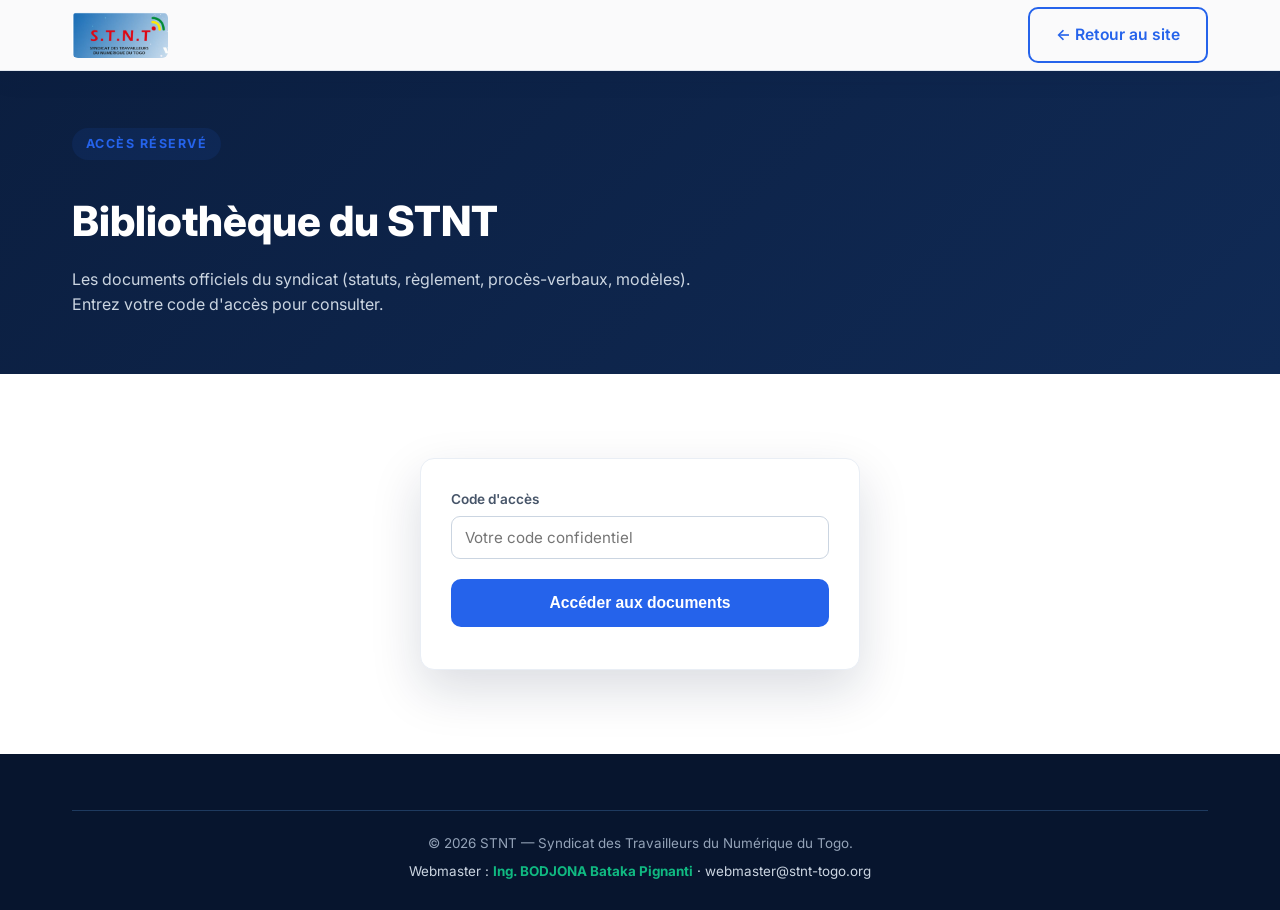
==== bibliotheque.html @ 3d1296dc "Bibliotheque securisee (Edge Function + code) et Galerie publique : pages, scripts, SQL, guide" ====
<!DOCTYPE html>
<html lang="fr">
<head>
  <meta charset="UTF-8" />
  <meta name="viewport" content="width=device-width, initial-scale=1.0" />
  <title>Bibliothèque — STNT</title>
  <meta name="description" content="Espace documentaire réservé du Syndicat des Travailleurs du Numérique du Togo." />
  <meta name="robots" content="noindex" />
  <meta name="theme-color" content="#0B1E3F" />
  <link rel="icon" type="image/svg+xml" href="assets/favicon.svg" />
  <link rel="preconnect" href="https://fonts.googleapis.com" />
  <link rel="preconnect" href="https://fonts.gstatic.com" crossorigin />
  <link href="https://fonts.googleapis.com/css2?family=Inter:wght@400;500;600;700;800&display=swap" rel="stylesheet" />
  <link rel="stylesheet" href="css/styles.css" />
</head>
<body>
  <header class="header scrolled">
    <div class="container header__inner">
      <a href="index.html" class="brand"><img src="assets/Logo_STNT.PNG" alt="STNT" class="brand__img" /></a>
      <a href="index.html" class="btn btn--outline">← Retour au site</a>
    </div>
  </header>

  <section class="page-hero">
    <div class="container">
      <span class="section__tag">Accès réservé</span>
      <h1>Bibliothèque du STNT</h1>
      <p>Les documents officiels du syndicat (statuts, règlement, procès-verbaux, modèles). Entrez votre code d'accès pour consulter.</p>
    </div>
  </section>

  <section class="section">
    <div class="container">
      <div id="biblioGate" class="biblio-gate">
        <form id="biblioForm" class="form">
          <div class="form__row">
            <label for="code">Code d'accès</label>
            <input type="password" id="code" autocomplete="off" required placeholder="Votre code confidentiel" />
          </div>
          <button type="submit" class="btn btn--cobalt">Accéder aux documents</button>
          <p id="biblioMsg" class="form__note"></p>
        </form>
      </div>
      <div id="biblioList" class="biblio-list" hidden></div>
    </div>
  </section>

  <footer class="footer">
    <div class="container">
      <div class="footer__bottom">
        <p>&copy; 2026 STNT — Syndicat des Travailleurs du Numérique du Togo.</p>
        <p class="footer__sign">Webmaster : <strong>Ing. BODJONA Bataka Pignanti</strong> · webmaster@stnt-togo.org</p>
      </div>
    </div>
  </footer>

  <script src="js/supabase-config.js"></script>
  <script src="js/bibliotheque.js"></script>
</body>
</html>
---- css/styles.css ----
/* ============================================================
   STNT — Syndicat des Travailleurs du Numérique du Togo
   Feuille de style principale
   Webmaster : Ing. BODJONA Bataka Pignanti
   ============================================================ */

:root {
  /* Palette : bleu nuit / cobalt + vert émeraude + gris acier */
  --nuit: #0B1E3F;
  --nuit-2: #102a55;
  --cobalt: #2563EB;
  --cobalt-light: #3b82f6;
  --emeraude: #059669;
  --emeraude-light: #10B981;
  --acier: #475569;
  --acier-light: #64748B;
  --gris-bg: #F1F5F9;
  --gris-card: #ffffff;
  --texte: #1e293b;
  --blanc: #ffffff;

  --radius: 14px;
  --shadow: 0 10px 30px rgba(11, 30, 63, 0.08);
  --shadow-lg: 0 20px 50px rgba(11, 30, 63, 0.15);
  --maxw: 1180px;
  --transition: 0.25s ease;
}

* { margin: 0; padding: 0; box-sizing: border-box; }

html { scroll-behavior: smooth; scroll-padding-top: 80px; }

body {
  font-family: 'Inter', -apple-system, BlinkMacSystemFont, 'Segoe UI', Roboto, sans-serif;
  color: var(--texte);
  background: var(--blanc);
  line-height: 1.6;
  -webkit-font-smoothing: antialiased;
}

img { max-width: 100%; display: block; }
a { color: inherit; text-decoration: none; }

.container { width: 100%; max-width: var(--maxw); margin: 0 auto; padding: 0 22px; }

.section { padding: 84px 0; }
.section--gris { background: var(--gris-bg); }
.section--nuit { background: var(--nuit); color: var(--blanc); }

.section__head { text-align: center; max-width: 720px; margin: 0 auto 54px; }
.section__tag {
  display: inline-block; font-size: 0.78rem; font-weight: 700; letter-spacing: 0.12em;
  text-transform: uppercase; color: var(--cobalt); background: rgba(37, 99, 235, 0.1);
  padding: 6px 14px; border-radius: 999px; margin-bottom: 16px;
}
.section--nuit .section__tag { color: var(--emeraude-light); background: rgba(16, 185, 129, 0.15); }
.section__title { font-size: clamp(1.7rem, 3.5vw, 2.4rem); font-weight: 800; line-height: 1.2; color: var(--nuit); }
.section--nuit .section__title { color: var(--blanc); }
.section__subtitle { margin-top: 14px; color: var(--acier-light); font-size: 1.05rem; }
.section--nuit .section__subtitle { color: #cbd5e1; }

/* ---------- Boutons ---------- */
.btn {
  display: inline-flex; align-items: center; gap: 9px; font-weight: 600; font-size: 0.98rem;
  padding: 13px 26px; border-radius: 10px; border: 2px solid transparent;
  cursor: pointer; transition: var(--transition); white-space: nowrap;
}
.btn--primary { background: var(--emeraude); color: var(--blanc); }
.btn--primary:hover { background: var(--emeraude-light); transform: translateY(-2px); box-shadow: 0 8px 20px rgba(5, 150, 105, 0.35); }
.btn--cobalt { background: var(--cobalt); color: var(--blanc); }
.btn--cobalt:hover { background: var(--cobalt-light); transform: translateY(-2px); }
.btn--ghost { background: transparent; color: var(--blanc); border-color: rgba(255,255,255,0.4); }
.btn--ghost:hover { background: rgba(255,255,255,0.1); border-color: var(--blanc); }
.btn--outline { background: transparent; color: var(--cobalt); border-color: var(--cobalt); }
.btn--outline:hover { background: var(--cobalt); color: var(--blanc); }

/* ---------- Header ---------- */
.header {
  position: fixed; top: 0; left: 0; right: 0; z-index: 1000;
  background: rgba(255, 255, 255, 0.92); backdrop-filter: blur(10px);
  border-bottom: 1px solid #e2e8f0; transition: var(--transition);
}
.header__inner { display: flex; align-items: center; justify-content: space-between; height: 70px; }
.brand { display: flex; align-items: center; gap: 12px; }
.brand__logo { width: 42px; height: 42px; }
.brand__text strong { display: block; font-weight: 800; color: var(--nuit); font-size: 1.05rem; line-height: 1.1; }
.brand__text span { font-size: 0.72rem; color: var(--acier-light); }

.nav { display: flex; align-items: center; gap: 28px; }
.nav a { font-size: 0.92rem; font-weight: 500; color: var(--acier); transition: var(--transition); }
.nav a:hover { color: var(--cobalt); }

.header__cta { display: flex; align-items: center; gap: 12px; }
.nav-toggle { display: none; background: none; border: none; cursor: pointer; flex-direction: column; gap: 5px; }
.nav-toggle span { width: 26px; height: 2px; background: var(--nuit); border-radius: 2px; transition: var(--transition); }

/* ---------- Hero ---------- */
.hero {
  position: relative; padding: 150px 0 90px;
  background:
    linear-gradient(90deg, rgba(11,30,63,0.96) 0%, rgba(11,30,63,0.80) 42%, rgba(11,30,63,0.40) 70%, rgba(11,30,63,0.15) 100%),
    url('../assets/hero-bg.png') center right / cover no-repeat,
    var(--nuit);
  color: var(--blanc); overflow: hidden;
}
.hero::after {
  content: ''; position: absolute; inset: 0; opacity: 0.25; pointer-events: none;
  background-image: radial-gradient(circle at 15% 80%, rgba(16,185,129,0.35), transparent 42%);
}
.hero__inner { position: relative; z-index: 2; max-width: 760px; }
.hero__badge {
  display: inline-flex; align-items: center; gap: 8px; font-size: 0.82rem; font-weight: 600;
  background: rgba(255,255,255,0.1); border: 1px solid rgba(255,255,255,0.2);
  padding: 7px 16px; border-radius: 999px; margin-bottom: 22px;
}
.hero h1 { font-size: clamp(2.1rem, 5vw, 3.4rem); font-weight: 800; line-height: 1.12; }
.hero h1 .accent { color: var(--emeraude-light); }
.hero p { margin-top: 20px; font-size: 1.15rem; color: #d8e2f0; max-width: 620px; }
.hero__actions { margin-top: 34px; display: flex; gap: 14px; flex-wrap: wrap; }
@media (max-width: 700px) {
  .hero {
    background:
      linear-gradient(180deg, rgba(11,30,63,0.90) 0%, rgba(11,30,63,0.72) 60%, rgba(11,30,63,0.55) 100%),
      url('../assets/hero-bg.png') center / cover no-repeat,
      var(--nuit);
  }
}

/* ---------- Bandeau actualités ---------- */
.ticker { background: var(--emeraude); color: var(--blanc); overflow: hidden; white-space: nowrap; }
.ticker__inner { display: inline-flex; gap: 60px; padding: 11px 0; animation: ticker 28s linear infinite; }
.ticker__inner span { font-size: 0.9rem; font-weight: 500; }
.ticker__inner span::before { content: '◆'; margin-right: 12px; opacity: 0.6; }
@keyframes ticker { from { transform: translateX(0); } to { transform: translateX(-50%); } }

/* ---------- Impact / compteurs ---------- */
.impact { display: grid; grid-template-columns: repeat(4, 1fr); gap: 24px; }
.stat { text-align: center; padding: 26px 16px; background: var(--gris-card); border-radius: var(--radius); box-shadow: var(--shadow); }
.stat__num { font-size: 2.5rem; font-weight: 800; color: var(--cobalt); line-height: 1; }
.stat__label { margin-top: 8px; font-size: 0.92rem; color: var(--acier); font-weight: 500; }

/* ---------- Grilles de cartes ---------- */
.grid { display: grid; gap: 24px; }
.grid--3 { grid-template-columns: repeat(3, 1fr); }
.grid--4 { grid-template-columns: repeat(4, 1fr); }

.card {
  background: var(--gris-card); border-radius: var(--radius); padding: 28px;
  box-shadow: var(--shadow); transition: var(--transition); border: 1px solid #e9eef5;
}
.card:hover { transform: translateY(-5px); box-shadow: var(--shadow-lg); }
.card__icon {
  width: 52px; height: 52px; border-radius: 12px; display: grid; place-items: center;
  background: rgba(37,99,235,0.1); color: var(--cobalt); font-size: 1.5rem; margin-bottom: 18px;
}
.card h3 { font-size: 1.15rem; color: var(--nuit); margin-bottom: 8px; }
.card p { color: var(--acier-light); font-size: 0.96rem; }

/* ---------- Mot du SG ---------- */
.sg { display: grid; grid-template-columns: 280px 1fr; gap: 44px; align-items: center; }
.sg__photo {
  aspect-ratio: 1; border-radius: var(--radius); background: linear-gradient(135deg, var(--cobalt), var(--nuit));
  display: grid; place-items: center; color: rgba(255,255,255,0.85); box-shadow: var(--shadow-lg);
}
.sg__photo svg { width: 120px; height: 120px; }
.sg__photo--img { padding: 0; overflow: hidden; background: var(--nuit-2); }
.sg__photo--img img { width: 100%; height: 100%; object-fit: cover; }
.sg__quote { font-size: 1.12rem; font-style: italic; color: #e2e8f0; position: relative; padding-left: 28px; }
.sg__quote::before { content: '“'; position: absolute; left: -6px; top: -18px; font-size: 4rem; color: var(--emeraude-light); font-family: Georgia, serif; }
.sg__author { margin-top: 22px; font-style: normal; }
.sg__author strong { display: block; color: var(--blanc); font-size: 1.05rem; }
.sg__author span { color: var(--emeraude-light); font-size: 0.92rem; }

/* ---------- Bureau national ---------- */
.member { text-align: center; padding: 26px 18px; position: relative; }
.member__badge {
  position: absolute; top: 14px; right: 14px; font-size: 0.66rem; font-weight: 700;
  background: var(--emeraude); color: var(--blanc); padding: 3px 9px; border-radius: 999px;
}
.member__avatar {
  width: 92px; height: 92px; border-radius: 50%; margin: 0 auto 16px;
  background: linear-gradient(135deg, var(--gris-bg), #dbe4f0); display: grid; place-items: center;
  color: var(--cobalt); font-size: 1.8rem; font-weight: 800; border: 3px solid #fff; box-shadow: var(--shadow);
}
.member h4 { color: var(--nuit); font-size: 1.02rem; }
.member__role { color: var(--cobalt); font-size: 0.85rem; font-weight: 600; margin-top: 4px; }

/* ---------- Adhésion (formulaire) ---------- */
.join { display: grid; grid-template-columns: 1fr 1fr; gap: 44px; align-items: start; }
.join__intro h3 { font-size: 1.4rem; color: var(--nuit); margin-bottom: 14px; }
.join__list { list-style: none; margin-top: 18px; }
.join__list li { padding: 9px 0 9px 32px; position: relative; color: var(--acier); }
.join__list li::before {
  content: '✓'; position: absolute; left: 0; top: 9px; width: 22px; height: 22px;
  background: var(--emeraude); color: #fff; border-radius: 50%; display: grid; place-items: center; font-size: 0.75rem;
}
.form { background: var(--gris-card); padding: 30px; border-radius: var(--radius); box-shadow: var(--shadow-lg); border: 1px solid #e9eef5; }
.form__row { margin-bottom: 16px; }
.form__row--2 { display: grid; grid-template-columns: 1fr 1fr; gap: 14px; }
.form label { display: block; font-size: 0.85rem; font-weight: 600; color: var(--acier); margin-bottom: 6px; }
.form input, .form select {
  width: 100%; padding: 11px 13px; border: 1px solid #cbd5e1; border-radius: 9px;
  font-family: inherit; font-size: 0.95rem; transition: var(--transition); background: #fff;
}
.form input:focus, .form select:focus { outline: none; border-color: var(--cobalt); box-shadow: 0 0 0 3px rgba(37,99,235,0.12); }
.form__photo {
  border: 2px dashed #cbd5e1; border-radius: 10px; padding: 20px; text-align: center;
  color: var(--acier-light); cursor: pointer; transition: var(--transition); font-size: 0.9rem;
}
.form__photo:hover { border-color: var(--cobalt); background: rgba(37,99,235,0.03); }
.form__consent { display: flex; gap: 10px; align-items: flex-start; font-size: 0.82rem; color: var(--acier-light); }
.form__consent input { width: auto; margin-top: 3px; }
.form .btn { width: 100%; justify-content: center; margin-top: 4px; }
.form__note { font-size: 0.78rem; color: var(--acier-light); text-align: center; margin-top: 12px; }
.form__pay { display: flex; gap: 8px; justify-content: center; margin-top: 14px; flex-wrap: wrap; }
.pay-chip { font-size: 0.72rem; font-weight: 600; background: var(--gris-bg); color: var(--acier); padding: 5px 11px; border-radius: 6px; }

/* ---------- Cartographie ---------- */
#map { height: 440px; border-radius: var(--radius); box-shadow: var(--shadow-lg); z-index: 1; }
.map-legend { display: flex; gap: 18px; justify-content: center; margin-top: 20px; flex-wrap: wrap; font-size: 0.85rem; color: var(--acier); }
.map-legend span { display: inline-flex; align-items: center; gap: 7px; }
.dot { width: 13px; height: 13px; border-radius: 50%; }

/* ---------- Donateurs ---------- */
.donors { display: grid; grid-template-columns: 1.3fr 1fr; gap: 40px; align-items: start; }
.donor-wall { display: grid; grid-template-columns: repeat(3, 1fr); gap: 14px; }
.donor {
  background: var(--gris-card); border-radius: 12px; padding: 20px 14px; text-align: center;
  box-shadow: var(--shadow); border: 1px solid #e9eef5;
}
.donor__logo { width: 46px; height: 46px; margin: 0 auto 10px; border-radius: 10px; background: var(--gris-bg); display: grid; place-items: center; color: var(--cobalt); font-weight: 800; }
.donor strong { display: block; font-size: 0.9rem; color: var(--nuit); }
.donor span { font-size: 0.76rem; color: var(--acier-light); }
.transparency { background: var(--gris-card); padding: 28px; border-radius: var(--radius); box-shadow: var(--shadow); border: 1px solid #e9eef5; }
.transparency h3 { color: var(--nuit); margin-bottom: 18px; font-size: 1.15rem; }
.bar { margin-bottom: 15px; }
.bar__head { display: flex; justify-content: space-between; font-size: 0.86rem; margin-bottom: 5px; color: var(--acier); font-weight: 500; }
.bar__track { height: 9px; background: var(--gris-bg); border-radius: 999px; overflow: hidden; }
.bar__fill { height: 100%; border-radius: 999px; }

/* ---------- Délégués du personnel ---------- */
.delegs { display: grid; grid-template-columns: 1fr 1fr; gap: 24px; }
.deleg-card { background: var(--gris-card); border-radius: var(--radius); box-shadow: var(--shadow); border: 1px solid #e9eef5; padding: 28px; transition: var(--transition); }
.deleg-card:hover { box-shadow: var(--shadow-lg); }
.deleg-card__head { display: flex; align-items: center; gap: 14px; padding-bottom: 18px; border-bottom: 1px solid #e9eef5; margin-bottom: 18px; }
.deleg-card__logo { width: 56px; height: 56px; border-radius: 12px; display: grid; place-items: center; font-weight: 800; color: #fff; font-size: 0.95rem; flex-shrink: 0; }
.deleg-card__logo--yas { background: linear-gradient(135deg, #6d28d9, #2563EB); }
.deleg-card__logo--mixx { background: linear-gradient(135deg, #059669, #0891b2); }
.deleg-card__head h3 { color: var(--nuit); font-size: 1.2rem; }
.deleg-card__head span { font-size: 0.84rem; color: var(--acier-light); }
.deleg-sub { font-size: 0.76rem; font-weight: 700; letter-spacing: 0.08em; text-transform: uppercase; color: var(--cobalt); margin: 4px 0 12px; }
.deleg-bureau { list-style: none; margin-bottom: 22px; }
.deleg-bureau li { display: flex; justify-content: space-between; gap: 12px; padding: 9px 0; border-bottom: 1px dashed #e2e8f0; font-size: 0.92rem; }
.deleg-bureau li:last-child { border-bottom: none; }
.deleg-role { color: var(--acier); }
.deleg-name { color: var(--nuit); font-weight: 600; text-align: right; }
.deleg-comm { display: flex; flex-direction: column; gap: 12px; }
.comm-item { background: var(--gris-bg); border-left: 3px solid var(--emeraude); border-radius: 8px; padding: 12px 14px; }
.comm-item .comm-date { font-size: 0.72rem; font-weight: 700; color: var(--emeraude); text-transform: uppercase; letter-spacing: 0.05em; }
.comm-item p { font-size: 0.9rem; color: var(--acier); margin-top: 4px; }

/* ---------- FAQ ---------- */
.faq { max-width: 820px; margin: 0 auto; display: flex; flex-direction: column; gap: 14px; }
.faq__item { background: var(--gris-card); border: 1px solid #e9eef5; border-radius: 12px; box-shadow: var(--shadow); overflow: hidden; }
.faq__item summary { cursor: pointer; padding: 18px 22px; font-weight: 600; color: var(--nuit); list-style: none; display: flex; justify-content: space-between; align-items: center; gap: 16px; transition: var(--transition); }
.faq__item summary::-webkit-details-marker { display: none; }
.faq__item summary::after { content: '+'; font-size: 1.6rem; color: var(--cobalt); font-weight: 400; line-height: 1; flex-shrink: 0; transition: transform 0.25s ease; }
.faq__item[open] summary::after { transform: rotate(45deg); }
.faq__item summary:hover { color: var(--cobalt); }
.faq__item p { padding: 0 22px 20px; color: var(--acier-light); font-size: 0.96rem; }

/* ---------- Solidarité ---------- */
.solid-card__list { list-style: none; margin-top: 16px; padding-top: 16px; border-top: 1px solid #eef2f7; }
.solid-card__list li { position: relative; padding: 6px 0 6px 26px; color: var(--acier); font-size: 0.9rem; }
.solid-card__list li::before { content: '✓'; position: absolute; left: 0; top: 7px; width: 18px; height: 18px; background: var(--emeraude); color: #fff; border-radius: 50%; display: grid; place-items: center; font-size: 0.62rem; }
.solid-cta { text-align: center; margin-top: 38px; }

/* ---------- Contact ---------- */
.contact { display: grid; grid-template-columns: 1fr 1fr; gap: 44px; }
.contact__item { display: flex; gap: 14px; align-items: flex-start; margin-bottom: 22px; }
.contact__item .ico { width: 44px; height: 44px; border-radius: 10px; background: rgba(16,185,129,0.15); color: var(--emeraude-light); display: grid; place-items: center; flex-shrink: 0; }
.contact__item strong { display: block; color: var(--blanc); }
.contact__item span { color: #cbd5e1; font-size: 0.92rem; }

/* ---------- Footer ---------- */
.footer { background: #07152e; color: #94a3b8; padding: 56px 0 28px; }
.footer__grid { display: grid; grid-template-columns: 2fr 1fr 1fr; gap: 40px; margin-bottom: 40px; }
.footer__brand strong { color: var(--blanc); font-size: 1.1rem; display: block; margin-bottom: 10px; }
.footer h5 { color: var(--blanc); font-size: 0.95rem; margin-bottom: 16px; }
.footer ul { list-style: none; }
.footer ul li { margin-bottom: 9px; font-size: 0.9rem; }
.footer ul li a:hover { color: var(--emeraude-light); }
.footer__bottom {
  border-top: 1px solid #1e3a5f; padding-top: 22px; text-align: center; font-size: 0.84rem;
  display: flex; flex-direction: column; gap: 6px;
}
.footer__sign { color: #cbd5e1; }
.footer__sign strong { color: var(--emeraude-light); }

/* ---------- Toast ---------- */
.toast {
  position: fixed; bottom: 24px; left: 50%; transform: translateX(-50%) translateY(120px);
  background: var(--nuit); color: #fff; padding: 14px 24px; border-radius: 10px;
  box-shadow: var(--shadow-lg); font-size: 0.9rem; z-index: 2000; transition: transform 0.4s ease; max-width: 90%;
}
.toast.show { transform: translateX(-50%) translateY(0); }
.toast--ok { border-left: 4px solid var(--emeraude-light); }

/* ---------- Reveal animation ---------- */
.reveal { opacity: 0; transform: translateY(24px); transition: opacity 0.6s ease, transform 0.6s ease; }
.reveal.visible { opacity: 1; transform: none; }

/* ---------- Responsive ---------- */
@media (max-width: 940px) {
  .nav, .header__cta .btn { display: none; }
  .nav-toggle { display: flex; }
  .nav.open {
    display: flex; position: absolute; top: 70px; left: 0; right: 0; flex-direction: column;
    background: #fff; padding: 20px; gap: 16px; box-shadow: var(--shadow-lg); border-bottom: 1px solid #e2e8f0;
  }
  .impact { grid-template-columns: repeat(2, 1fr); }
  .grid--3, .grid--4 { grid-template-columns: repeat(2, 1fr); }
  .sg, .join, .donors, .contact, .delegs { grid-template-columns: 1fr; }
  .donor-wall { grid-template-columns: repeat(2, 1fr); }
  .footer__grid { grid-template-columns: 1fr; gap: 28px; }
}
@media (max-width: 560px) {
  .impact, .grid--3, .grid--4, .donor-wall { grid-template-columns: 1fr; }
  .form__row--2 { grid-template-columns: 1fr; }
  .section { padding: 60px 0; }
}

/* ---------- Finitions & micro-interactions ---------- */
.header { transition: box-shadow 0.3s ease, background 0.3s ease; }
.header.scrolled { box-shadow: 0 6px 24px rgba(11,30,63,0.10); background: rgba(255,255,255,0.98); }

/* Révélations en cascade (délai posé en JS via --d) */
.reveal { transition-delay: var(--d, 0ms); }

/* Pause du bandeau d'actualités au survol */
.ticker:hover .ticker__inner { animation-play-state: paused; }

/* Accessibilité : focus clairement visible au clavier */
a:focus-visible, button:focus-visible, input:focus-visible,
select:focus-visible, summary:focus-visible, [tabindex]:focus-visible {
  outline: 3px solid var(--cobalt-light); outline-offset: 2px; border-radius: 4px;
}

/* Lien actif dans la navigation */
.nav a.active:not(.btn) { color: var(--cobalt); }

/* Indicateur de défilement du hero */
.hero__scroll { position: absolute; left: 50%; bottom: 22px; transform: translateX(-50%); z-index: 2; opacity: 0.7; transition: opacity 0.25s ease; }
.hero__scroll:hover { opacity: 1; }
.hero__scroll span { display: block; width: 22px; height: 36px; border: 2px solid rgba(255,255,255,0.5); border-radius: 14px; position: relative; }
.hero__scroll span::after { content: ''; position: absolute; left: 50%; top: 7px; width: 4px; height: 7px; background: #fff; border-radius: 2px; transform: translateX(-50%); animation: scrollDot 1.6s ease-in-out infinite; }
@keyframes scrollDot { 0% { opacity: 0; top: 7px; } 40% { opacity: 1; } 80% { opacity: 0; top: 18px; } 100% { opacity: 0; } }

/* Respect des préférences de mouvement réduit */
@media (prefers-reduced-motion: reduce) {
  *, *::before, *::after { animation-duration: 0.001ms !important; animation-iteration-count: 1 !important; transition-duration: 0.001ms !important; scroll-behavior: auto !important; }
  .reveal { opacity: 1 !important; transform: none !important; }
}

/* ---------- Logo officiel ---------- */
.brand__img { height: 46px; width: auto; display: block; border-radius: 6px; }
@media (max-width: 560px) { .brand__img { height: 40px; } }

/* ---------- Pages internes (galerie & bibliothèque) ---------- */
.page-hero { background: linear-gradient(135deg, var(--nuit), var(--nuit-2)); color: #fff; padding: 128px 0 56px; }
.page-hero h1 { font-size: clamp(1.8rem, 4vw, 2.6rem); font-weight: 800; margin-top: 12px; }
.page-hero p { color: #cbd5e1; margin-top: 12px; max-width: 620px; }
.page-loading, .page-empty { text-align: center; color: var(--acier-light); padding: 44px 0; }

.galerie-grid { display: grid; grid-template-columns: repeat(3, 1fr); gap: 18px; }
.galerie-item { background: var(--gris-card); border-radius: 12px; overflow: hidden; box-shadow: var(--shadow); border: 1px solid #e9eef5; }
.galerie-item img, .galerie-item video { width: 100%; height: 220px; object-fit: cover; display: block; background: #000; }
.galerie-item__bar { display: flex; align-items: center; justify-content: space-between; gap: 10px; padding: 10px 14px; font-size: 0.85rem; color: var(--acier); }
.galerie-dl { color: var(--cobalt); font-size: 1.2rem; text-decoration: none; flex-shrink: 0; }

.biblio-gate .form { max-width: 440px; margin: 0 auto; }
.biblio-cat { color: var(--nuit); margin: 28px 0 14px; font-size: 1.15rem; border-left: 3px solid var(--emeraude); padding-left: 12px; }
.biblio-grid { display: grid; grid-template-columns: repeat(3, 1fr); gap: 14px; }
.biblio-doc { display: flex; align-items: center; gap: 12px; background: var(--gris-card); border: 1px solid #e9eef5; border-radius: 10px; padding: 16px; box-shadow: var(--shadow); color: var(--nuit); text-decoration: none; transition: var(--transition); }
.biblio-doc:hover { transform: translateY(-3px); box-shadow: var(--shadow-lg); color: var(--cobalt); }
.biblio-doc__ico { font-size: 1.6rem; }
.biblio-doc__t { font-weight: 600; font-size: 0.92rem; }

@media (max-width: 900px) { .galerie-grid, .biblio-grid { grid-template-columns: repeat(2, 1fr); } }
@media (max-width: 560px) { .galerie-grid, .biblio-grid { grid-template-columns: 1fr; } }
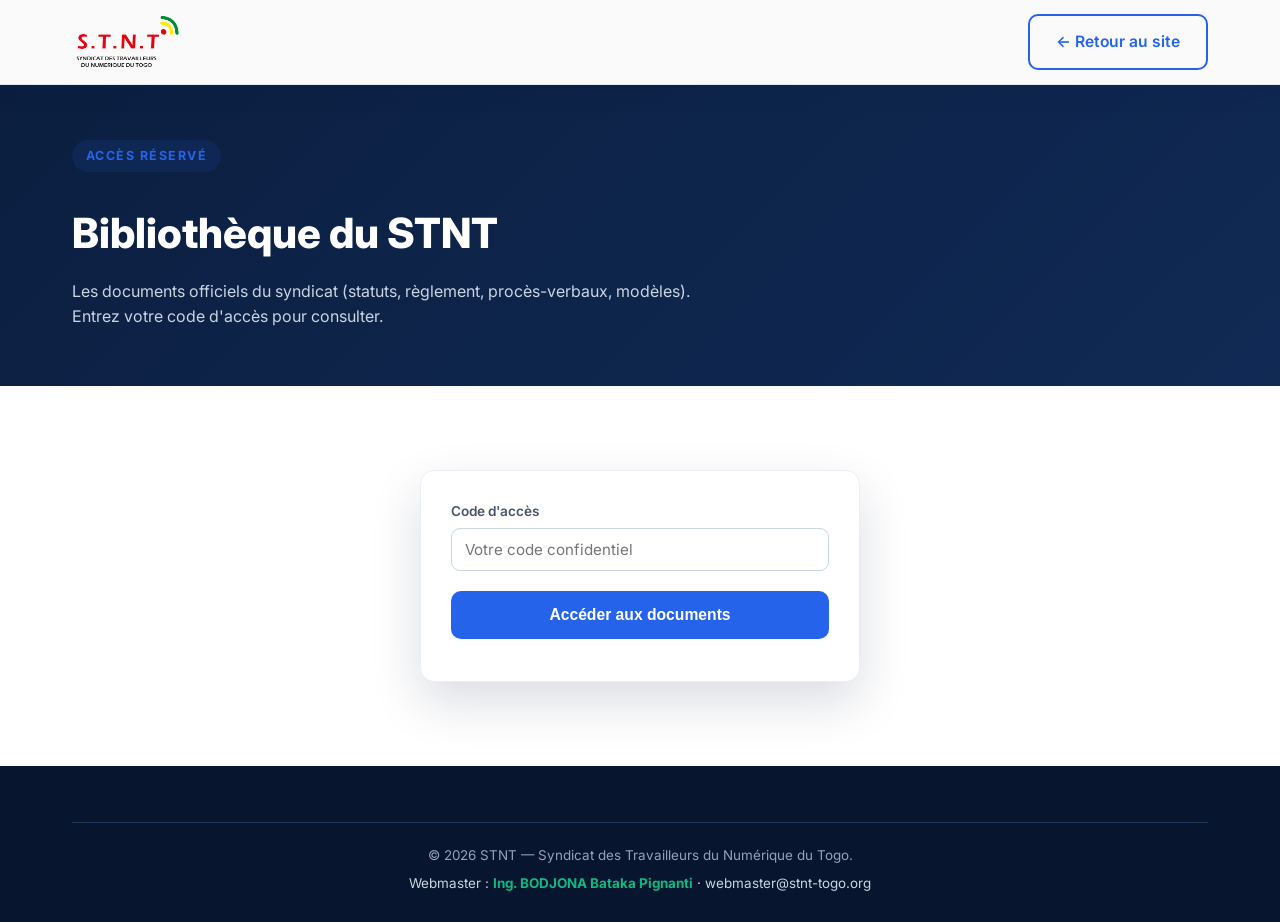
==== commit e320cf31: "Logo : remplace par LOGO STNT-03 a fond transparent (logo-stnt.png), nom de fichier propre sans espa" ====
--- a/bibliotheque.html
+++ b/bibliotheque.html
@@ -16,7 +16,7 @@
 <body>
   <header class="header scrolled">
     <div class="container header__inner">
-      <a href="index.html" class="brand"><img src="assets/Logo_STNT.PNG" alt="STNT" class="brand__img" /></a>
+      <a href="index.html" class="brand"><img src="assets/logo-stnt.png" alt="STNT" class="brand__img" /></a>
       <a href="index.html" class="btn btn--outline">← Retour au site</a>
     </div>
   </header>
--- a/css/styles.css
+++ b/css/styles.css
@@ -28,7 +28,7 @@
 
 * { margin: 0; padding: 0; box-sizing: border-box; }
 
-html { scroll-behavior: smooth; scroll-padding-top: 80px; }
+html { scroll-behavior: smooth; scroll-padding-top: 96px; }
 
 body {
   font-family: 'Inter', -apple-system, BlinkMacSystemFont, 'Segoe UI', Roboto, sans-serif;
@@ -80,14 +80,14 @@
   background: rgba(255, 255, 255, 0.92); backdrop-filter: blur(10px);
   border-bottom: 1px solid #e2e8f0; transition: var(--transition);
 }
-.header__inner { display: flex; align-items: center; justify-content: space-between; height: 70px; }
+.header__inner { display: flex; align-items: center; justify-content: space-between; height: 84px; }
 .brand { display: flex; align-items: center; gap: 12px; }
 .brand__logo { width: 42px; height: 42px; }
 .brand__text strong { display: block; font-weight: 800; color: var(--nuit); font-size: 1.05rem; line-height: 1.1; }
 .brand__text span { font-size: 0.72rem; color: var(--acier-light); }
 
-.nav { display: flex; align-items: center; gap: 28px; }
-.nav a { font-size: 0.92rem; font-weight: 500; color: var(--acier); transition: var(--transition); }
+.nav { display: flex; align-items: center; gap: 20px; }
+.nav a { font-size: 0.88rem; font-weight: 500; color: var(--acier); transition: var(--transition); }
 .nav a:hover { color: var(--cobalt); }
 
 .header__cta { display: flex; align-items: center; gap: 12px; }
@@ -315,7 +315,7 @@
   .nav, .header__cta .btn { display: none; }
   .nav-toggle { display: flex; }
   .nav.open {
-    display: flex; position: absolute; top: 70px; left: 0; right: 0; flex-direction: column;
+    display: flex; position: absolute; top: 84px; left: 0; right: 0; flex-direction: column;
     background: #fff; padding: 20px; gap: 16px; box-shadow: var(--shadow-lg); border-bottom: 1px solid #e2e8f0;
   }
   .impact { grid-template-columns: repeat(2, 1fr); }
@@ -363,11 +363,11 @@
 }
 
 /* ---------- Logo officiel ---------- */
-.brand__img { height: 46px; width: auto; display: block; border-radius: 6px; }
-@media (max-width: 560px) { .brand__img { height: 40px; } }
+.brand__img { height: 64px; width: auto; display: block; }
+@media (max-width: 560px) { .brand__img { height: 48px; } }
 
 /* ---------- Pages internes (galerie & bibliothèque) ---------- */
-.page-hero { background: linear-gradient(135deg, var(--nuit), var(--nuit-2)); color: #fff; padding: 128px 0 56px; }
+.page-hero { background: linear-gradient(135deg, var(--nuit), var(--nuit-2)); color: #fff; padding: 140px 0 56px; }
 .page-hero h1 { font-size: clamp(1.8rem, 4vw, 2.6rem); font-weight: 800; margin-top: 12px; }
 .page-hero p { color: #cbd5e1; margin-top: 12px; max-width: 620px; }
 .page-loading, .page-empty { text-align: center; color: var(--acier-light); padding: 44px 0; }
